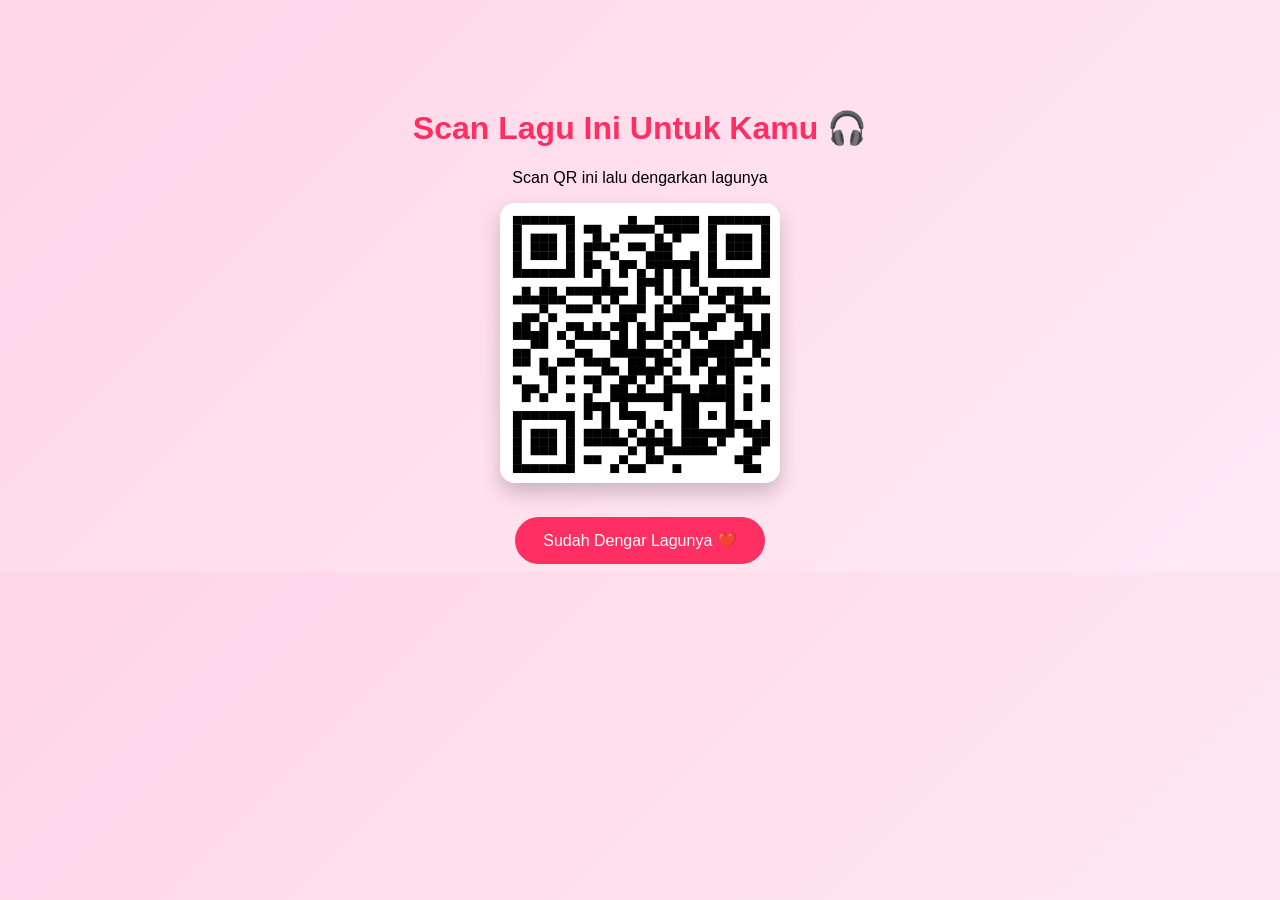
==== index.html @ 8c43eab5 "Add files via upload" ====
<!DOCTYPE html>
<html>
<head>
<meta charset="UTF-8">
<title>Lagu Untuk Kamu</title>

<style>

body{
background:linear-gradient(135deg,#ffd6e7,#ffeaf4);
font-family:Arial;
text-align:center;
padding-top:80px;
}

h1{
color:#ff2e63;
}

img{
width:280px;
border-radius:15px;
box-shadow:0 10px 20px rgba(0,0,0,0.2);
}

button{
margin-top:30px;
padding:14px 28px;
border:none;
border-radius:25px;
background:#ff2e63;
color:white;
font-size:16px;
cursor:pointer;
}

button:hover{
background:#ff004c;
}

</style>

</head>

<body>

<h1>Scan Lagu Ini Untuk Kamu 🎧</h1>

<p>Scan QR ini lalu dengarkan lagunya</p>

<img src="spotify.png">

<br>

<a href="bunga.html">
<button>Sudah Dengar Lagunya ❤️</button>
</a>

</body>
</html>
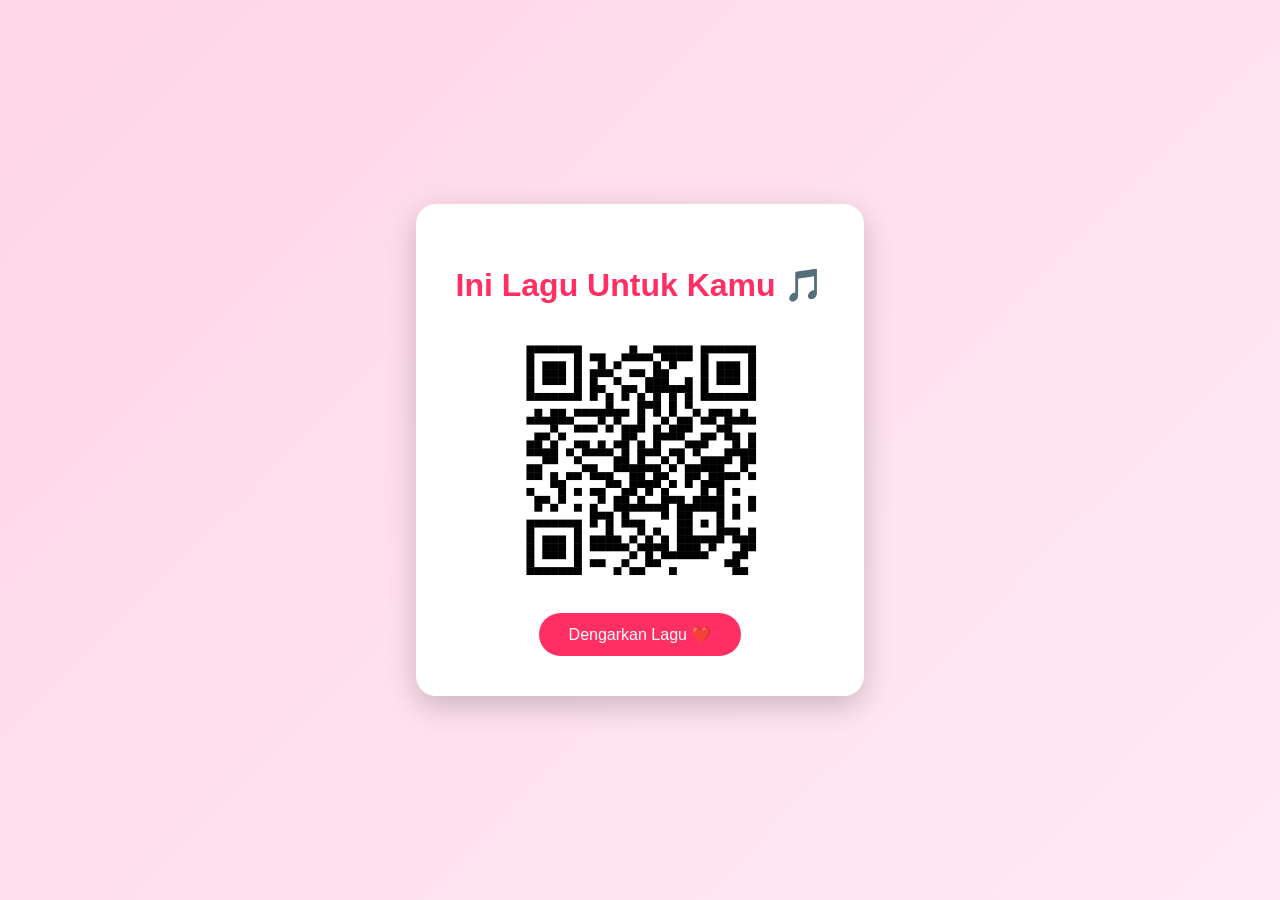
==== commit f9a86d3a: "Update index.html" ====
--- a/index.html
+++ b/index.html
@@ -3,58 +3,24 @@
 <head>
 <meta charset="UTF-8">
 <title>Lagu Untuk Kamu</title>
-
-<style>
-
-body{
-background:linear-gradient(135deg,#ffd6e7,#ffeaf4);
-font-family:Arial;
-text-align:center;
-padding-top:80px;
-}
-
-h1{
-color:#ff2e63;
-}
-
-img{
-width:280px;
-border-radius:15px;
-box-shadow:0 10px 20px rgba(0,0,0,0.2);
-}
-
-button{
-margin-top:30px;
-padding:14px 28px;
-border:none;
-border-radius:25px;
-background:#ff2e63;
-color:white;
-font-size:16px;
-cursor:pointer;
-}
-
-button:hover{
-background:#ff004c;
-}
-
-</style>
-
+<link rel="stylesheet" href="style.css">
 </head>
 
 <body>
 
-<h1>Scan Lagu Ini Untuk Kamu 🎧</h1>
+<div class="container">
 
-<p>Scan QR ini lalu dengarkan lagunya</p>
+<h1>Ini Lagu Untuk Kamu 🎵</h1>
 
-<img src="spotify.png">
+<img src="spotify.png" class="spotify">
 
 <br>
 
 <a href="bunga.html">
-<button>Sudah Dengar Lagunya ❤️</button>
+<button>Dengarkan Lagu ❤️</button>
 </a>
 
+</div>
+
 </body>
-</html>+</html>
--- a/style.css
+++ b/style.css
@@ -0,0 +1,63 @@
+body{
+margin:0;
+font-family:'Segoe UI',sans-serif;
+background:linear-gradient(135deg,#ffd6e7,#ffeaf4);
+display:flex;
+justify-content:center;
+align-items:center;
+height:100vh;
+}
+
+/* card */
+
+.container{
+background:white;
+padding:40px;
+border-radius:20px;
+box-shadow:0 10px 30px rgba(0,0,0,0.2);
+text-align:center;
+max-width:400px;
+}
+
+/* judul */
+
+h1{
+color:#ff2e63;
+margin-bottom:20px;
+}
+
+/* gambar spotify */
+
+.spotify{
+width:250px;
+border-radius:10px;
+margin-top:10px;
+}
+
+/* tombol */
+
+button{
+margin-top:25px;
+padding:12px 30px;
+border:none;
+border-radius:30px;
+background:#ff2e63;
+color:white;
+font-size:16px;
+cursor:pointer;
+transition:0.3s;
+}
+
+button:hover{
+transform:scale(1.1);
+background:#ff004c;
+}
+
+/* pesan */
+
+.message{
+font-size:18px;
+line-height:1.6;
+color:#444;
+margin-top:20px;
+}
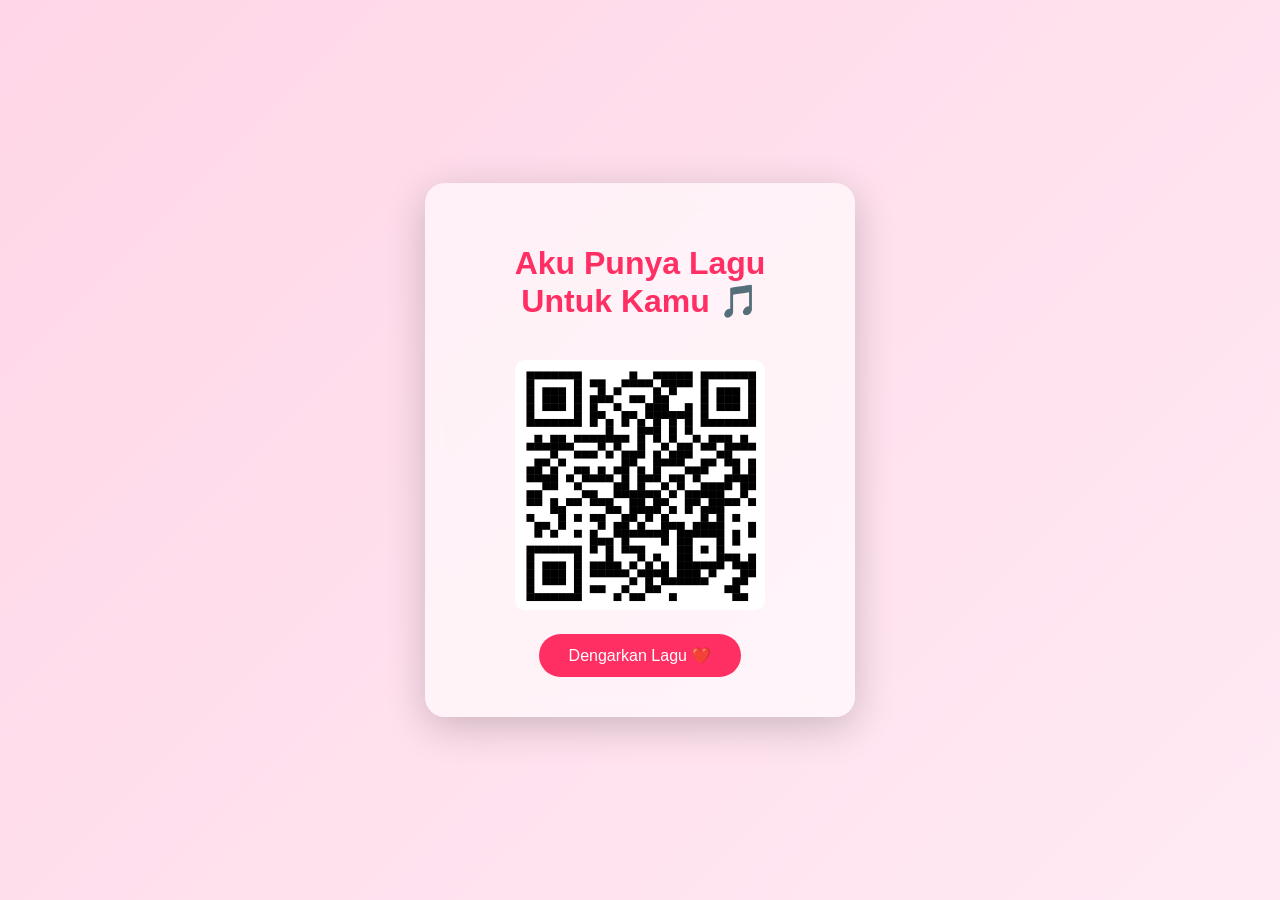
==== commit 7d0580c4: "Update index.html" ====
--- a/index.html
+++ b/index.html
@@ -8,9 +8,9 @@
 
 <body>
 
-<div class="container">
+<div class="card">
 
-<h1>Ini Lagu Untuk Kamu 🎵</h1>
+<h1>Aku Punya Lagu Untuk Kamu 🎵</h1>
 
 <img src="spotify.png" class="spotify">
 
--- a/style.css
+++ b/style.css
@@ -2,21 +2,22 @@
 margin:0;
 font-family:'Segoe UI',sans-serif;
 background:linear-gradient(135deg,#ffd6e7,#ffeaf4);
+height:100vh;
 display:flex;
 justify-content:center;
 align-items:center;
-height:100vh;
 }
 
-/* card */
+/* card aesthetic */
 
-.container{
-background:white;
+.card{
+background:rgba(255,255,255,0.6);
+backdrop-filter:blur(10px);
 padding:40px;
 border-radius:20px;
-box-shadow:0 10px 30px rgba(0,0,0,0.2);
+box-shadow:0 10px 40px rgba(0,0,0,0.2);
 text-align:center;
-max-width:400px;
+width:350px;
 }
 
 /* judul */
@@ -30,14 +31,13 @@
 
 .spotify{
 width:250px;
+margin:20px 0;
 border-radius:10px;
-margin-top:10px;
 }
 
 /* tombol */
 
 button{
-margin-top:25px;
 padding:12px 30px;
 border:none;
 border-radius:30px;
@@ -53,11 +53,22 @@
 background:#ff004c;
 }
 
+/* mawar */
+
+.rose{
+font-size:120px;
+animation: bloom 2s ease-in-out infinite alternate;
+}
+
+@keyframes bloom{
+from{transform:scale(0.9);}
+to{transform:scale(1.1);}
+}
+
 /* pesan */
 
 .message{
 font-size:18px;
 line-height:1.6;
 color:#444;
-margin-top:20px;
 }
